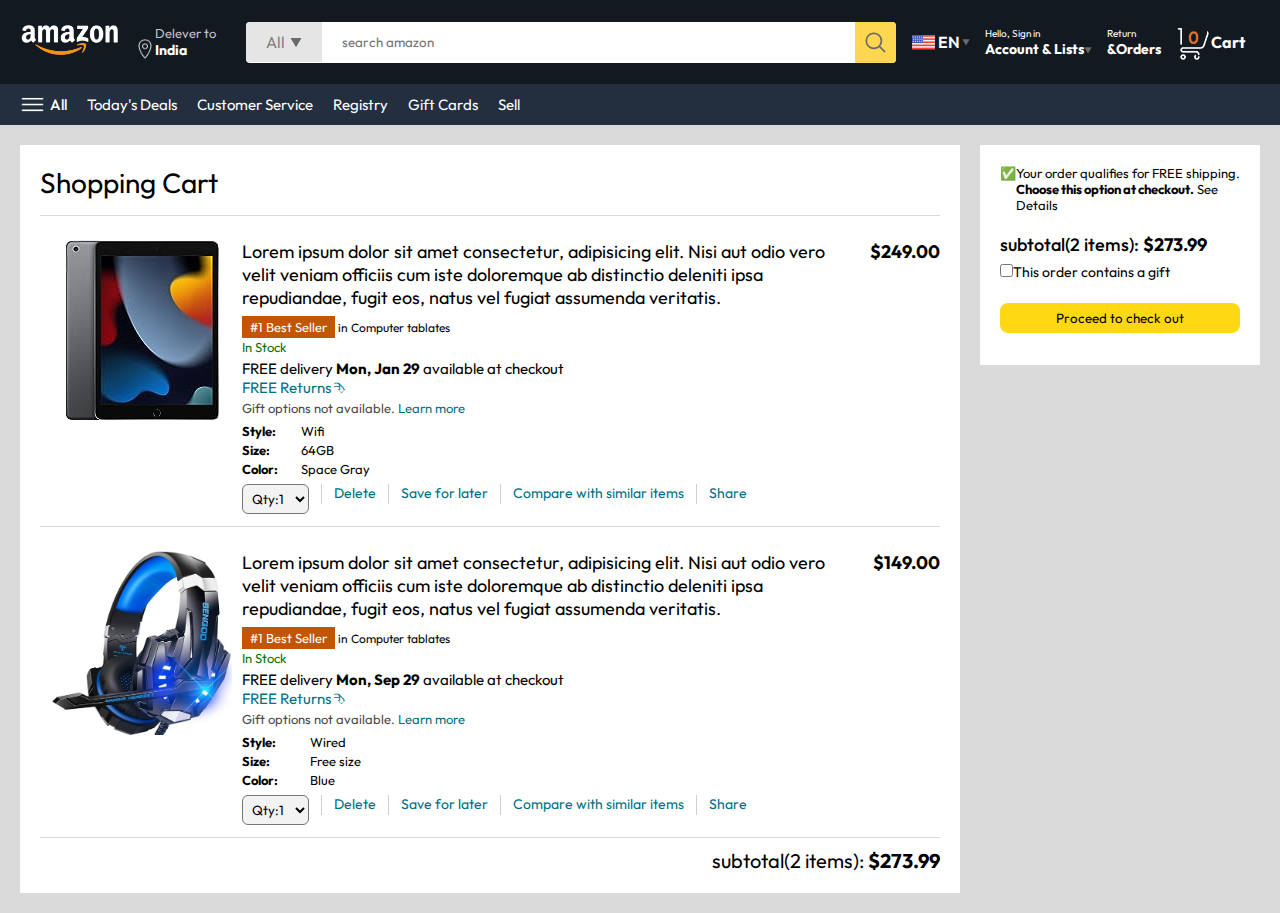
==== cart.html @ 2af25c21 "Add files via upload" ====
<!DOCTYPE html>
<html lang="en">
<head>
  <meta charset="UTF-8">
  <meta name="viewport" content="width=device-width, initial-scale=1.0">
  <link rel="stylesheet" href="style.css">
 
  <link rel="stylesheet" href="cart.css">
  <title>Cart</title>
</head>
<body>
  <nav>
    <a href="/">
      <img src="./assets/amazon_logo.png"  width="100" alt="logo">
    </a>
    <div class="nav-country">
      <img src="./assets/location_icon.png" height="20" alt="location">
      <div>
        <p>Delever to</p>
        <h1>India</h1>
      </div>
    </div>
    <div class="nav-search">
      <div class="nav-search-category">
        <p>All</p>
        <img src="./assets/dropdown_icon.png" height="12" alt="dropdown_icon">
      </div>
      <input type="text" class="nav-search-input" placeholder="search amazon">
      <img src="./assets/search_icon.png" alt="search_icon" class="nav-search-icon">
    </div>
    <div class="nav-language">
      <img src="./assets/us_flag.png" width="25px" alt="us_flag">
      <p>EN</p>
      <img src="./assets/dropdown_icon.png" width="8px" alt="dropdown_icon">
    </div>
    <div class="nav-text">
      <p>Hello, Sign in</p>
      <h1>Account & Lists<img src="./assets/dropdown_icon.png" width="8px" alt="dropdown_icon"></h1>
    </div>
    <div class="nav-text">
      <p>Return</p>
      <h1>&Orders</h1>
    </div>
    <a href="" class="nav-cart">
      <img src="./assets/cart_icon.png" width="35px" alt="cart">
      <h4>Cart</h4>
    </a>
  </nav>
  <div class="nav-bottom">
    <div>
      <img src="./assets/menu_icon.png" width="25px" alt="menu_icon">
      <p>All</p>
    </div>
    <p>Today's Deals</p>
    <p>Customer Service</p>
    <p>Registry</p>
    <p>Gift Cards</p>
    <p>Sell</p>
  </div>
  <div class="cart">
    <div class="cart-left">
      <h1>Shopping Cart</h1>
      <hr>
      <div class="product-cart-list">
        <img src="./assets/ipad_img.jpg" alt="" width="180px" >
        <div>
          <div class="product-cart-titleprice">
            <p>Lorem ipsum dolor sit amet consectetur, adipisicing elit. Nisi aut odio vero velit veniam officiis cum iste doloremque ab distinctio deleniti ipsa repudiandae, fugit eos, natus vel fugiat assumenda veritatis.</p>
            <p><b>$249.00</b></p>
          </div>
          <p class="product-cart-bestseller">
           <span>#1 Best Seller</span> in Computer tablates
          </p>
          <p class="product-cart-stock">In Stock</p>
          <p class="product-cart-delivery">FREE delivery <b>Mon, Jan 29 </b>available at checkout</p>
          <p class="product-cart-returns">FREE Returns &#11191</p>
          <p class="product-card-giftoption">Gift options not available. <span>Learn more</span></p>
          
          <div class="product-cart-specs">
          <p><b>Style:</b></p><p>Wifi</p>
          <p><b>Size:</b></p><p>64GB</p>
          <p><b>Color:</b></p><p>Space Gray</p>
        </div>
        <div class="cart-list-action">
          <select >
            <option value="1">Qty:1</option>
            <option value="2">Qty:2</option>
            <option value="3">Qty:3</option>
            <option value="4">Qty:4</option>
            <option value="5">Qty:5</option>
          </select>
          <hr>
          <p class="action-btn">Delete</p>
          <hr>
          <p class="action-btn">Save for later</p>
          <hr>
          <p class="action-btn">Compare with similar items</p>
          <hr>
          <p class="action-btn">Share</p>
        </div>
      </div>
    </div>
    <hr>
    <div class="product-cart-list">
      <img src="./assets/product_img.jpg" alt="" width="180px">
      <div>
        <div class="product-cart-titleprice">
          <p>Lorem ipsum dolor sit amet consectetur, adipisicing elit. Nisi aut odio vero velit veniam officiis cum iste doloremque ab distinctio deleniti ipsa repudiandae, fugit eos, natus vel fugiat assumenda veritatis.</p>
          <p><b>$149.00</b></p>
        </div>
        <p class="product-cart-bestseller">
         <span>#1 Best Seller</span> in Computer tablates
        </p>
        <p class="product-cart-stock">In Stock</p>
        <p class="product-cart-delivery">FREE delivery <b>Mon, Sep 29 </b>available at checkout</p>
        <p class="product-cart-returns">FREE Returns &#11191</p>
        <p class="product-card-giftoption">Gift options not available. <span>Learn more</span></p>
        
        <div class="product-cart-specs">
        <p><b>Style:</b></p><p>Wired</p>
        <p><b>Size:</b></p><p>Free size</p>
        <p><b>Color:</b></p><p>Blue</p>
      </div>
      <div class="cart-list-action">
        <select >
          <option value="1">Qty:1</option>
          <option value="2">Qty:2</option>
          <option value="3">Qty:3</option>
          <option value="4">Qty:4</option>
          <option value="5">Qty:5</option>
        </select>
        <hr>
        <p class="action-btn">Delete</p>
        <hr>
        <p class="action-btn">Save for later</p>
        <hr>
        <p class="action-btn">Compare with similar items</p>
        <hr>
        <p class="action-btn">Share</p>
      </div>
    </div>
  </div>
  <hr>
  <div class="cart-list-subtotal">
    subtotal(2 items): <b>$273.99</b>
  </div>
</div>
    <div class="cart-right">
      <div class="cart-free-delivery">
        <p>&#x2705</p>
        <p>Your order qualifies for FREE shipping. <b>Choose this option at checkout.</b> See Details</p>
      </div>
      <p class="cart-subtotal">subtotal(2 items): <b>$273.99</b></p>
      <p class="cart-right-gift"> <input type="checkbox" >This order contains a gift</p>
      <button>Proceed to check out</button>
    </div>
 
  
</body>
</html>
---- style.css ----
@import url('https://fonts.googleapis.com/css2?family=Outfit:wght@100..900&display=swap');
*{
  padding: 0;
  margin: 0;
  box-sizing: border-box;
  font-family: outfit;
  
}
body{
  background: #dadada;
}a{
  text-decoration: none;
  color: inherit;
}
nav{
  display:flex;
  align-items: center;
  justify-content: space-between;
  background:#131921;
  padding: 10px 20px;
}
.nav-country{
  display: flex;
  align-items: end;
  margin: 15px;
  font-size: 13px;
  color:#c4c4c4;
}
.nav-country h1{
  color:white;
  font-size: 14px;
}
.nav-search{
  flex: 1;
  display: flex;
  align-items: center;
  background:#fff;
  color:gray;
  max-width: 1000px;
  border-radius: 4px;
  margin-left: 15px;
}
.nav-search-category{
  display: flex;
  align-items: center;
  padding: 10px 20px;
  gap: 5px;
  background: #e5e5e5;
  border-radius:4px 0 0 4px;
}
.nav-search-input{
  border: none;
  outline: none;
  padding-left: 20px;
  width: 100%;
}
.nav-search-icon{
  max-width: 41px;
  padding: 8px;
  background: #ffd64f;
  border-radius: 0 4px 4px 0;
}
.nav-language{
  display: flex;
  align-items: center;
  gap: 2px;
  font-weight: 600;
  margin-left: 15px;
  color:white;
}
.nav-text{
  color:white;
  margin-left: 15px;
  
}
.nav-text p{
  font-size: 10px;
}
.nav-text h1{
  font-size: 14px;
}
.nav-cart{
  display: flex;
  align-items: center;
  margin: 0px 15px;
  color:white;
}
.nav-bottom{
  display: flex;
  align-items: center;
  gap: 20px;
  padding: 8px 20px;
  background:#232f3e;
  color:#fff;
  font-size: 15px;
}
.nav-bottom div{
  display: flex;align-items: center;
  gap: 5px;
  font-weight: 500;

}

.header-slider ul{
display: flex;
overflow-y: hidden;
}
.header-img{
  max-width: 100%;
  mask-image: linear-gradient(to bottom,#000000 50%,transparent 100%);

}
.header-slider a{
  position: absolute;
  top: 20%;z-index: 1;
  padding: 5vh 1vw;
  background: #ffffff4f;
  color:#0000007b;
  font-weight: 600;
  font-size: 18px;
  cursor: pointer;
}
.control-next{
  right: 0;
}
.box-row{
  display: flex;
  flex-wrap: wrap;
  row-gap: 20px;
  justify-content: space-between;
  margin: 20px 30px;

}
.box-col{
  display: flex;
  flex-direction: column;
  gap: 10px;
  padding: 15px 20px;
  background:#fff;
  max-width: 24%;
  min-height: 200px;
  z-index: 1;
}
.box-col a{
  font-size: 13px;
  color:#009999;
  font-weight: 500;
}
.header-box{
  margin-top: -20vw;
}
.product-slider{
  background: #fff;
  margin: 0px 30px;
  padding: 20px;
  margin-bottom: 15px;
}
.product-slider .products{
  display: flex;
  overflow-x: auto;
  gap: 20px;
  margin-top: 10px;
}
.product-slider .products img{
  max-width: 200px;
  max-height: 200px;
}
.product-slider .products::-webkit-scrollbar{
  display: none;
}
.product-slider-with-price{
  background: white;
  margin: 0px 30px;
  padding: 20px;
  margin-bottom: 15px;

}
.product-slider-with-price .products{
  display: flex;overflow-x: auto;
  gap: 10px;
  margin-top: 10px;
}
.product-slider-with-price .products::-webkit-scrollbar{
  display: none;
}
.product-card{
  display: flex;
  flex-direction: column;
  justify-content: end;
  min-width: 210px;
  background: #fbfbfb;
}
.product-card img{
  width:110px;
  margin: 0px 50px;
}
.product-offer p{
  background: #be0b3b;
  color: #fff;
  display: inline-block;
  padding: 2px 5px;
  border-radius: 2px;
  margin: 8px 0px;
  font-size: 13px;
}
.product-offer span{
  color:#be0b3b;
  font-weight: 500;
  font-size: 12px;
}
.product-price{
  color: gray;
  font-size: 13px;

}
.product-card h4{
  color:#525252;
  font-size: 15px;
  font-weight: 400;
}
footer{
  display: flex;
  justify-content: space-between;
  align-items: center;
  color:white;
  background: #131921;
  padding: 20px 60px;
}
---- cart.css ----
.cart{
  display: flex;
  gap: 20px;
  margin: 20px;
}
.cart-left{
  background: white;
  padding: 20px;
}
.cart-left h1{
  font-size: 28px;
  font-weight: 400;
  margin-bottom:15px;
}
.cart-left hr{
  border: none;
  height: 1px;
  background: #dadada;
}
.product-cart-list{
  display: flex;
  align-items: start;
  gap: 10px;
  padding: 24px 0px 12px 12px;
}
.product-cart-titleprice{
  display: flex;
  gap: 20px;
  font-size: 18px;
}
.product-cart-bestseller{
 font-size: 12px;
 margin-top: 10px; 
}
.product-cart-bestseller span{
  font-size: 13px;
  background: #c45500;
  color: #fff;
  padding: 3px 8px;
}
.product-cart-stock{
  font-size: 13px;
  color: #007600;
  margin: 4px 0;
}
.product-cart-delivery{
font-size: 15px;
}
.product-cart-returns{
  font-size: 15px;
  color:#007185;
  font-weight: 400;
}
.product-card-giftoption{
  color:#494949;
  font-size: 13px;
  margin: 3px 0;
}
.product-card-giftoption span{
  color:#007185;
}
.product-cart-specs{
  max-width: 150px;
  display: grid;
  grid-template-columns: auto auto;
  row-gap:3px;
  font-size: 13px;
  margin: 7px 0;
}
.cart-list-action{
  display: flex;
  gap: 12px;
  font-size: 14px;
  color:#007185;
}
.cart-list-action hr{
  height: 20px;
  width: 1px;
  background:#cfcfcf;
}
.cart-list-action select{
  padding: 5px;
  border-radius: 6px;
  background:#f3f3f3 ;
}
.cart-list-subtotal{
  text-align: right;
  font-size: 20px;
  margin-top: 10px;
}
.cart-right{
  background: white;
  padding: 20px;
  max-height: 220px;
  min-width: 280px;
}
.cart-free-delivery{
  display: flex;
  font-size:13px ;
}
.cart-subtotal{
  margin-top: 20px;
  font-size:18px ;
  font-weight: 500;
}
.cart-right-gift{
  margin: 7px 0;
  font-size: 14px;
}
.cart-right button{
  width: 100%;
  height: 30px;
  margin: 15px 0;
  background:#ffd814;
  border:none;
  border-radius:8px;
  cursor: pointer;
}
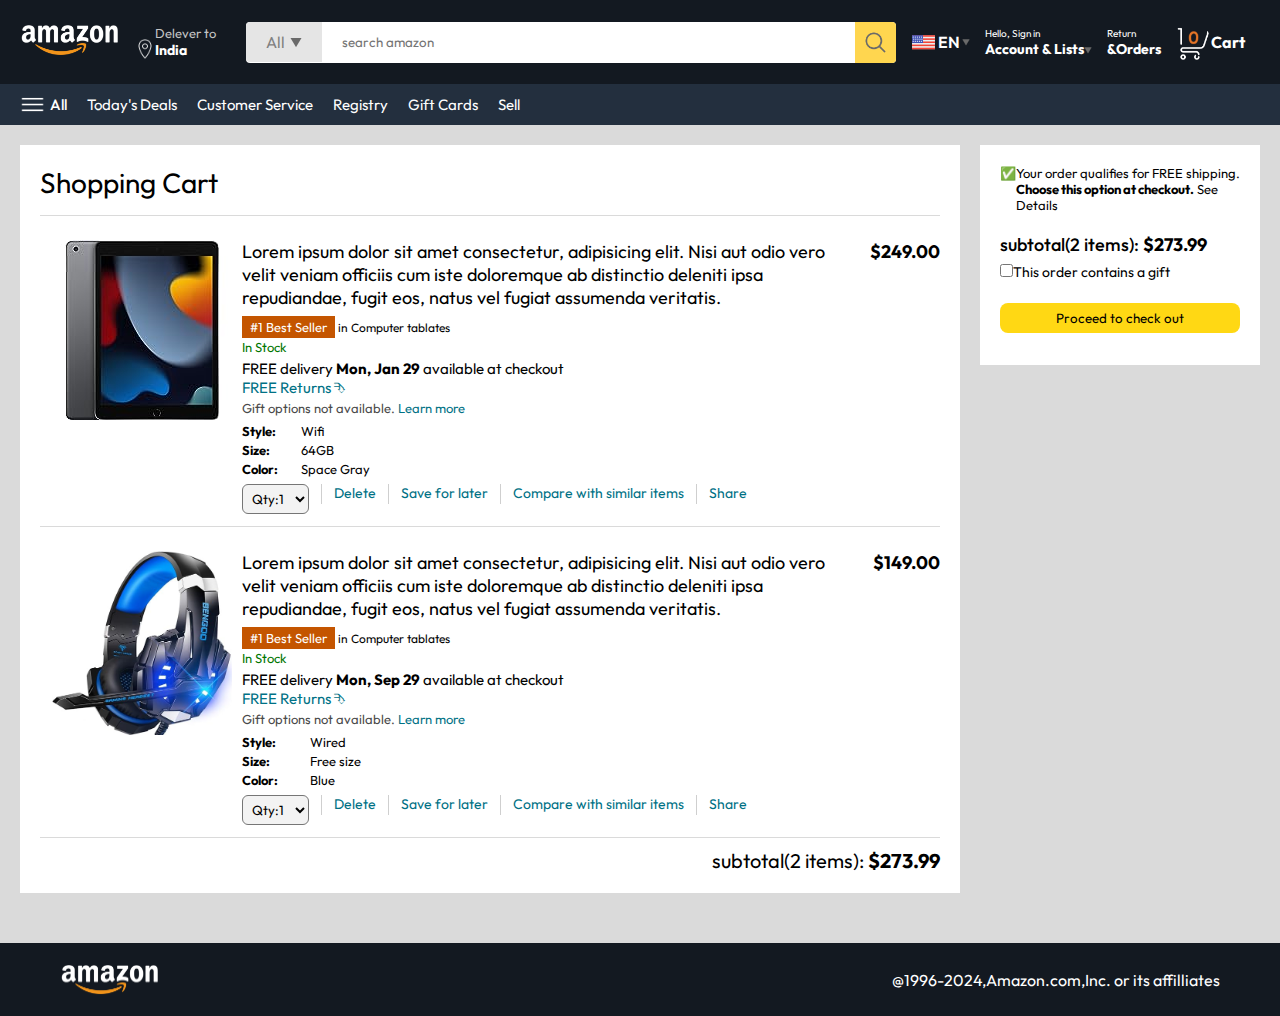
==== commit d40233fd: "Add files via upload" ====
--- a/cart.html
+++ b/cart.html
@@ -34,14 +34,17 @@
       <img src="./assets/dropdown_icon.png" width="8px" alt="dropdown_icon">
     </div>
     <div class="nav-text">
-      <p>Hello, Sign in</p>
+      <a href="signIn.html"><p>Hello, Sign in</p></a>
       <h1>Account & Lists<img src="./assets/dropdown_icon.png" width="8px" alt="dropdown_icon"></h1>
     </div>
     <div class="nav-text">
       <p>Return</p>
       <h1>&Orders</h1>
     </div>
-    <a href="" class="nav-cart">
+    <a href="signIn.html" class="mobile-user-icon" style="display: none;">
+      <img src="./assets/user.png" alt="">
+    </a>
+    <a href="cart.html" class="nav-cart">
       <img src="./assets/cart_icon.png" width="35px" alt="cart">
       <h4>Cart</h4>
     </a>
@@ -154,7 +157,10 @@
       <p class="cart-right-gift"> <input type="checkbox" >This order contains a gift</p>
       <button>Proceed to check out</button>
     </div>
- 
-  
+ </div>
+    <footer class="footer-cart">
+      <img src="./assets/amazon_logo.png" width="100" alt="">
+      <p>@1996-2024,Amazon.com,Inc. or its affilliates</p>
+    </footer>
 </body>
 </html>--- a/style.css
+++ b/style.css
@@ -226,3 +226,71 @@
   background: #131921;
   padding: 20px 60px;
 }
+/* media query */
+
+@media only screen and (max-width:900px) {
+  nav{
+    flex-wrap: wrap;
+  }
+  .nav-search{
+    order:7;
+    margin: 15px 0px 5px;
+    min-width: 300px;
+  }
+  .box-col{
+    max-width: 48%;
+  }
+
+}
+@media only screen and (max-width:600px){
+  .nav-country{
+    display: none;
+  }
+  .nav-language{
+    display: none;
+  }
+  .nav-text{
+    display: none;
+  }
+  .nav-bottom{
+    font-size: 13px;
+    gap: 10px;
+    overflow-x: scroll;
+  }
+  .nav-bottom::-webkit-scrollbar{
+    display: none;
+  }
+  .nav-bottom p{
+    text-wrap: nowrap;
+  }
+  .mobile-user-icon{
+    display:flex !important;
+   flex: 1;
+   justify-content: flex-end;
+  }
+  .mobile-user-icon img{
+    width: 25px;
+  }
+  h3{
+    font-size: 13px;
+  }
+  h2{
+    font-size: 15px;
+  }
+  .nav-cart h4{
+    display: none;
+  }
+  .nav-cart img{
+    width: 25px;
+  }
+  .header-slider a{
+top: 24%;
+padding: 2vh 1vw;
+font-style: 15px;
+  }
+  footer{
+    justify-content: center;
+    flex-direction: column;
+    font-size: 14px;
+  }
+}--- a/cart.css
+++ b/cart.css
@@ -115,4 +115,46 @@
   border:none;
   border-radius:8px;
   cursor: pointer;
+}
+.cart-right button:hover{
+  background:#ebc712;
+}
+.footer-cart{
+  margin-top: 50px;
+}
+/* media query */
+@media only screen and (max-width:900px){
+  .cart{
+    flex-wrap: wrap;
+  }
+}
+@media only screen and (max-width:600px){
+  .product-cart-list{
+    padding: 24px 0;
+  }
+  .product-cart-list img{
+    width: 60px;
+  }
+  .product-cart-titleprice{
+    flex-wrap: wrap;
+    font-size: 14px;
+  }
+  .product-cart-delivery{
+    font-size: 13px;
+  }
+  .cart-list-action .action-btn:nth-last-child(1){
+display: none;
+  }
+  .cart-list-action .hr:nth-last-child(2){
+    display: none;
+      }
+      .cart-list-action .action-btn:nth-last-child(3){
+        display: none;
+          }
+          .cart-list-action hr:nth-last-child(4){
+            display: none;
+              }
+  .cart-right{
+    max-width: 100%;
+  }
 }